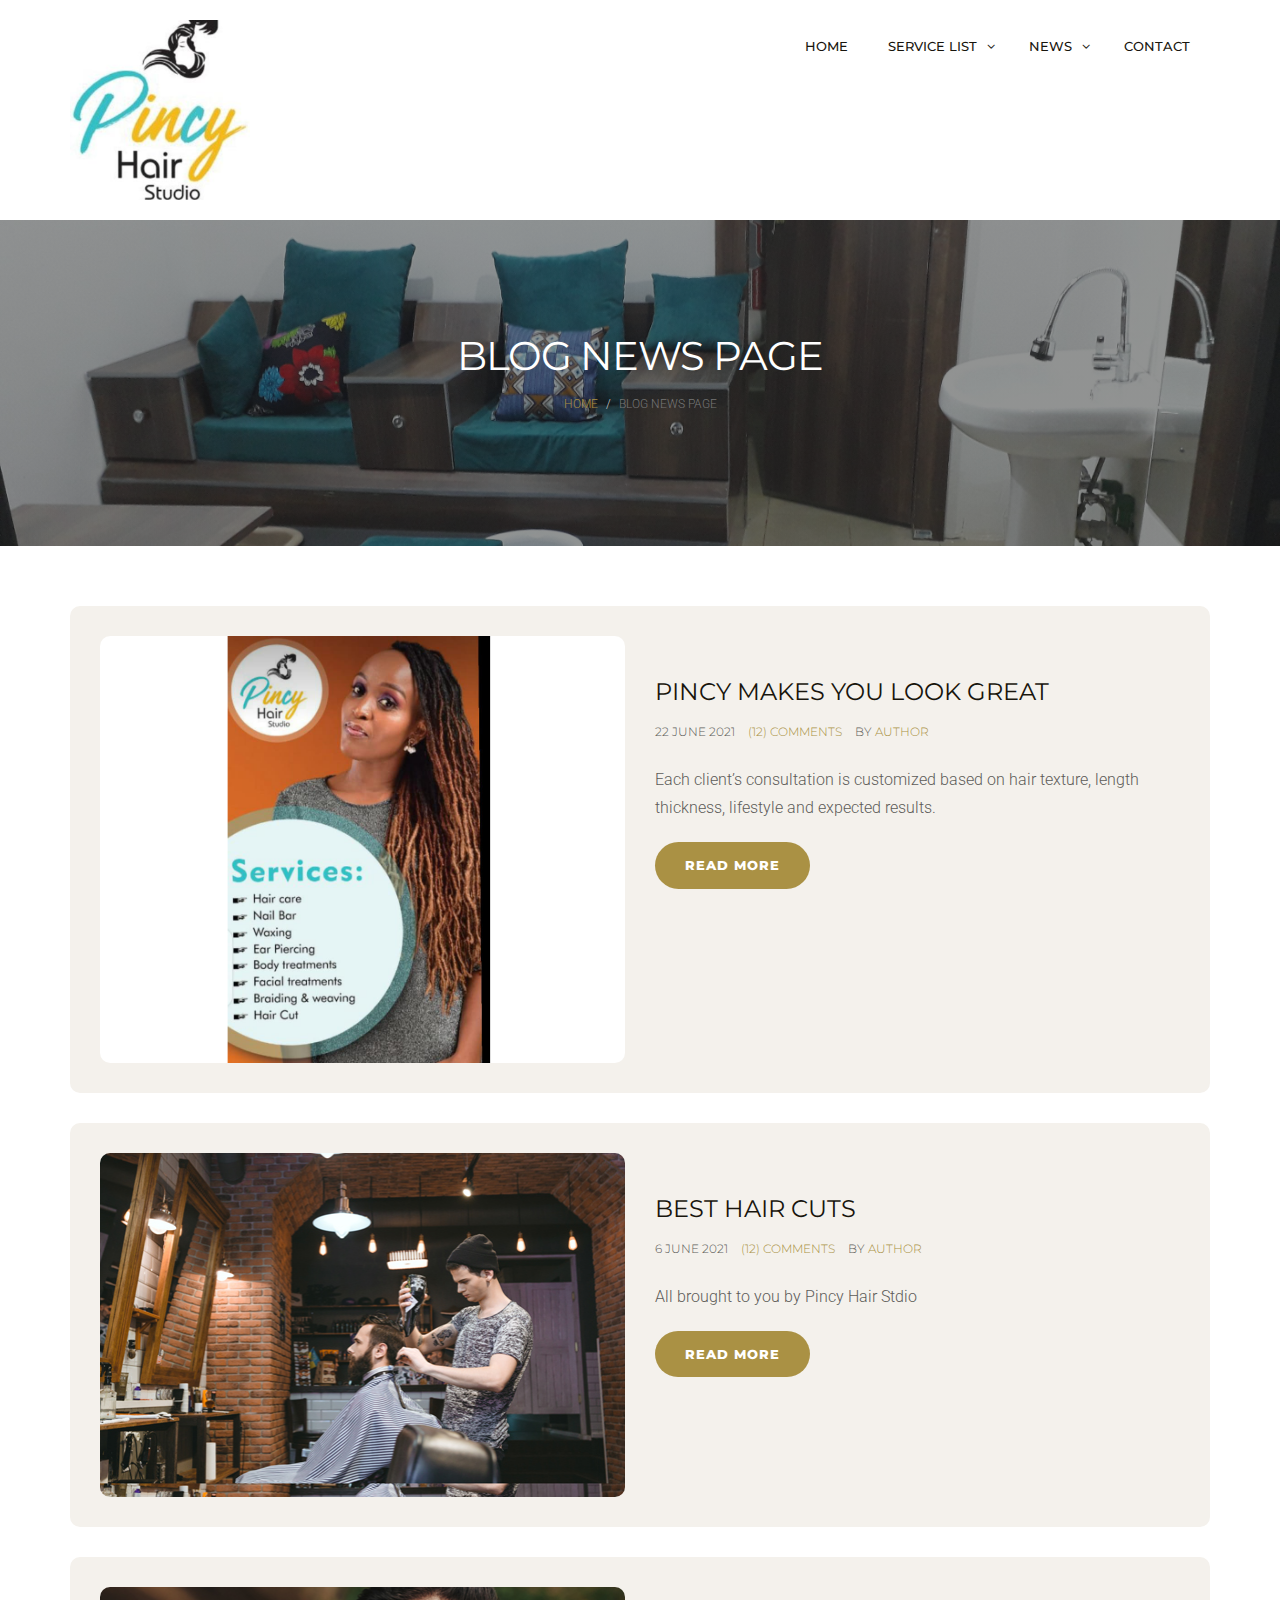
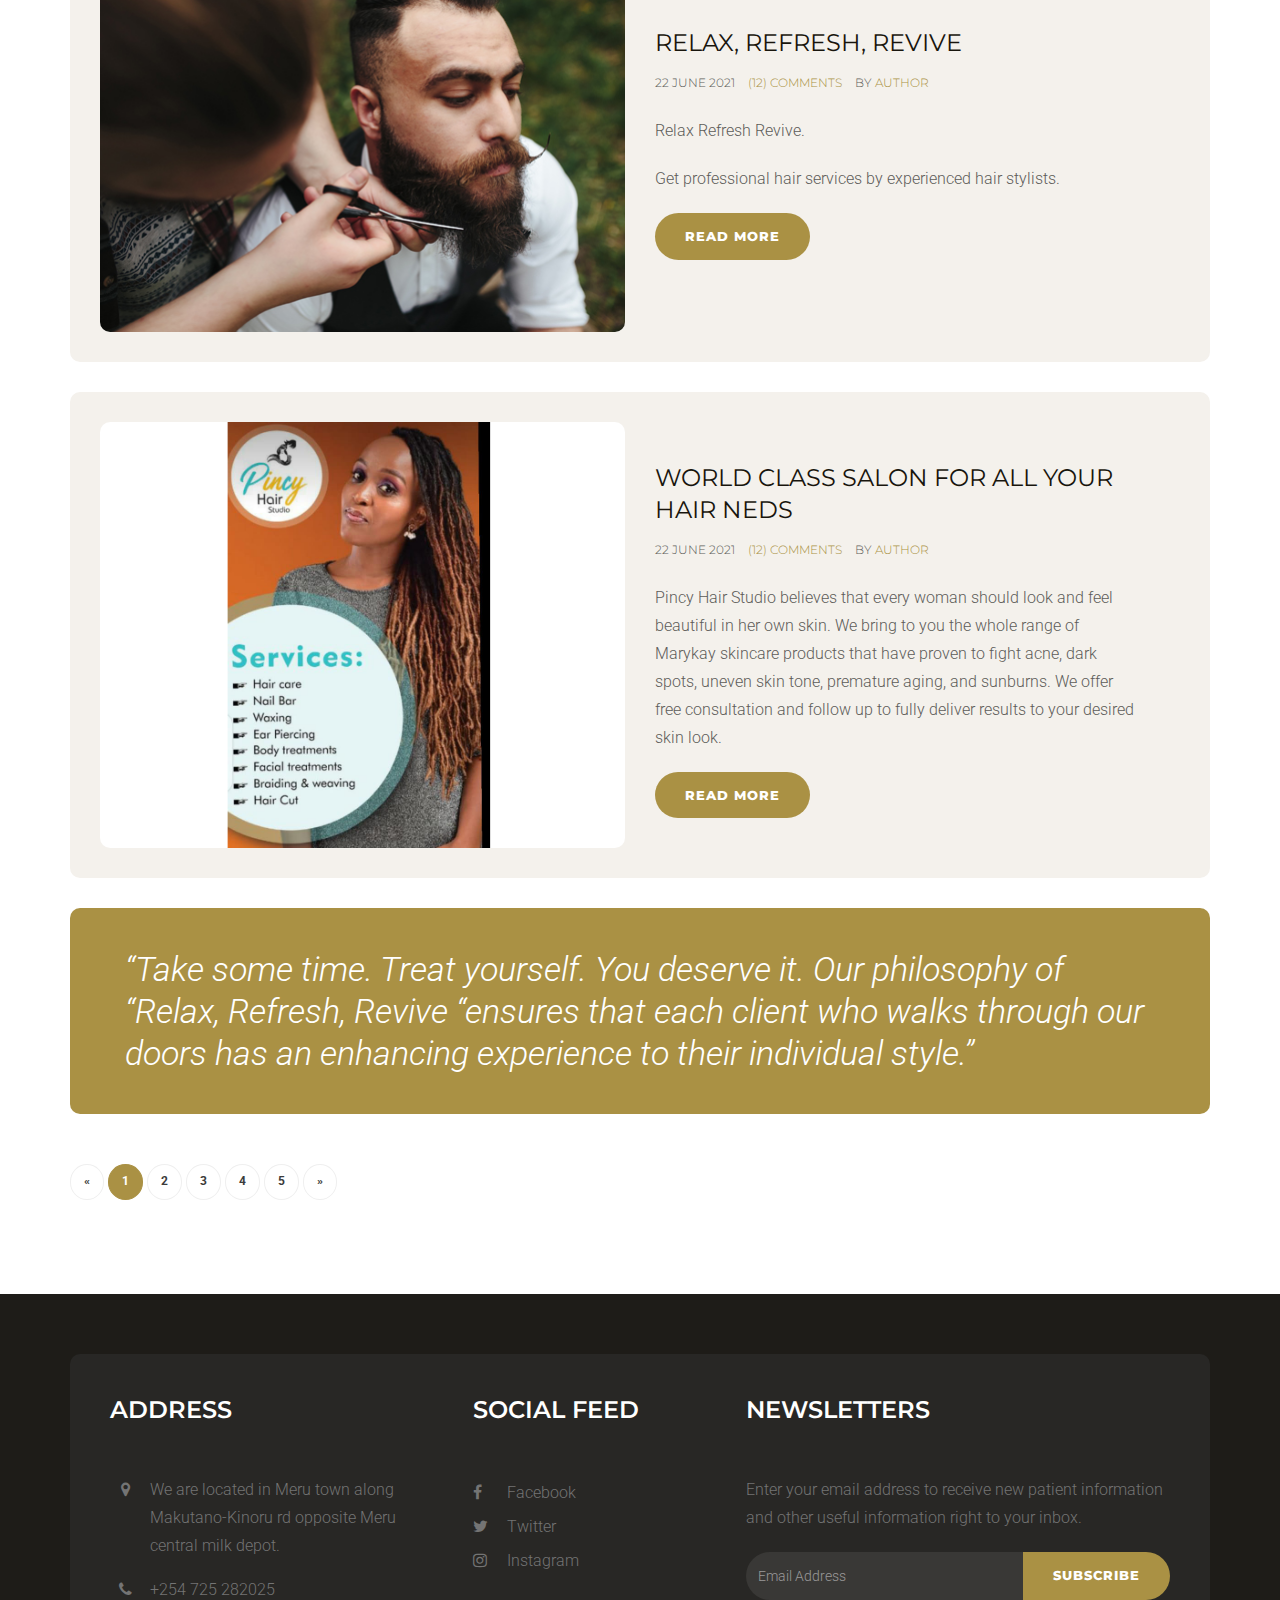
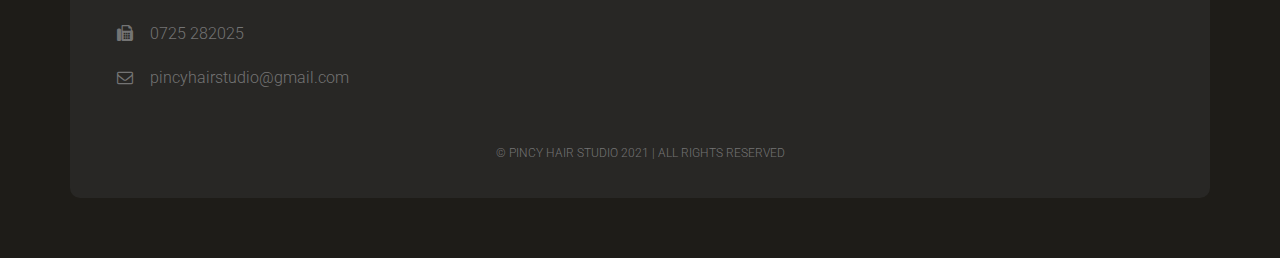
==== blog-default.html @ 84ddd9f2 "epizy HS" ====
<!DOCTYPE html>
<html lang="en">

<head>
    <meta charset="utf-8">
    <meta http-equiv="X-UA-Compatible" content="IE=edge">
    <meta name="viewport" content="width=device-width, initial-scale=1">
    <!-- The above 3 meta tags *must* come first in the head; any other head content must come *after* these tags -->
    <meta name="description" content="Hair salon templates for mens hair cut service provider.">
    <meta name="keywords" content="hair salon website templates free download, html5 template, free responsive website templates, website layout,html5 website templates, template for website design, beauty HTML5 templates, cosmetics website templates free download">
    <title>PINCY HAIR STUDIO | NEWS </title>
    <link rel="icon" type="image/png" href="images/favicon.ico"/>
    <!-- Bootstrap -->
    <link href="css/bootstrap.min.css" rel="stylesheet">
    <!-- Google Fonts -->
    <link href="https://fonts.googleapis.com/css?family=Roboto:300,300i,400,400i,500,500i,700,700i%7cMontserrat:300,300i,400,400i,500,500i,600,600i,700,700i" rel="stylesheet">
    <!-- Font Awesome -->
    <link href="css/font-awesome.min.css" rel="stylesheet">
    <!-- Style -->
    <link href="css/style.css" rel="stylesheet">

</head>

<body>
    <div class="header">
        <div class="container">
            <div class="row">
                <div class="col-lg-4 col-md-4 col-sm-12 col-xs-12">
                    <a href="index.html"><img src="images/logo.png" alt=""></a>
                </div>
                <div class="col-lg-8 col-md-4 col-sm-12 col-xs-12">
                    <div class="navigation">
                        <div id="navigation">
                            <ul>
                                <li class="active"><a href="index.html" title="Home">Home</a></li>
                                <li class="has-sub"><a href="service-list.html" title="Service List">Service List</a>
                                    <ul>
                                        <li><a href="service-list.html" title="Service List">Service List</a></li>
                                    </ul>
                                </li>
                                <li class="has-sub"><a href="blog-default.html" title="Blog ">News</a>
                                    <ul>
                                        <li><a href="blog-default.html" title="Blog">Blog Default</a></li>
                                       
                                    </ul>
                                </li>
                               
                                    <ul>
                                        <li><a href="testimonial.html" title="Service List">Testimonial</a></li>
                                    </ul>
                                </li>
                                <li><a href="contact.html" title="Contact Us">Contact</a> </li>
                               
                            </ul>
                        </div>
                    </div>
                </div>
            </div>
        </div>
    </div>
    <div class="page-header">
        <div class="container">
            <div class="row">
                <div class="col-lg-12 col-md-12 col-sm-12 col-xs-12">
                    <div class="page-caption">
                        <h2 class="page-title">Blog News Page</h2>
                        <div class="page-breadcrumb">
                            <ol class="breadcrumb">
                                <li><a href="index.html">Home</a></li>
                                <li class="active">Blog News Page</li>
                            </ol>
                        </div>
                    </div>
                </div>
            </div>
        </div>
    </div>
    <div class="content">
        <div class="container">
            <div class="row">
                <div class="col-lg-12 col-md-12 col-sm-12 col-xs-12">
                    <div class="post-block">
                        <div class="row ">
                            <!-- post block -->
                            <div class="col-md-6">
                                <div class="post-img">
                                    <a href="#"><img src="images/post-img.jpg" alt="" class="img-responsive"></a>
                                </div>
                            </div>
                            <div class="col-md-6">
                                <div class="post-content">
                                    <h2><a href="#" class="title" target="_blank">Pincy makes you look great</a></h2>
                                    <p class="meta"> <span class="meta-date"> 22 June 2021</span> <span class="meta-comment"><a href="# ">(12) Comments</a></span> <span class="meta-author">By <a href="#">Author</a></span></p>
                                    <p>Each client’s consultation is customized based on hair texture, length thickness, lifestyle and expected results.</p>
                                    <a href="#" class="btn btn-default">Read More</a> </div>
                            </div>
                        </div>
                        <!-- /.post block -->
                    </div>
                </div>
                <div class="col-lg-12 col-md-12 col-sm-12 col-xs-12">
                    <div class="post-block">
                        <div class="row ">
                            <!-- post block -->
                            <div class="col-md-6">
                                <div class="post-img">
                                    <a href="#"><img src="images/post-img-1.jpg" alt="" class="img-responsive"></a>
                                </div>
                            </div>
                            <div class="col-md-6">
                                <div class="post-content">
                                    <h2><a href="#" class="title" target="_blank"> Best Hair Cuts</a></h2>
                                    <p class="meta"> <span class="meta-date"> 6 June 2021</span> <span class="meta-comment"><a href="# ">(12) Comments</a></span> <span class="meta-author">By <a href="#">Author</a></span></p>
                                    <p>All brought to you by Pincy Hair Stdio</p>
                                    <a href="#" class="btn btn-default">Read More</a> </div>
                            </div>
                        </div>
                        <!-- /.post block -->
                    </div>
                </div>
                <div class="col-lg-12 col-md-12 col-sm-12 col-xs-12">
                    <div class="post-block">
                        <div class="row ">
                            <!-- post block -->
                            <div class="col-md-6">
                                <div class="post-img">
                                    <a href="#"><img src="images/post-img-2.jpg" alt="" class="img-responsive"></a>
                                </div>
                            </div>
                            <div class="col-md-6">
                                <div class="post-content">
                                    <h2><a href="#" class="title" target="_blank"> Relax, Refresh, Revive</a></h2>
                                    <p class="meta"> <span class="meta-date"> 22 June 2021</span> <span class="meta-comment"><a href="# ">(12) Comments</a></span> <span class="meta-author">By <a href="#">Author</a></span></p>
                                    <p>Relax Refresh Revive.</p>
                                    <p>Get professional hair services by experienced hair stylists.</p>
                                    <a href="#" class="btn btn-default">Read More</a> </div>
                            </div>
                        </div>
                        <!-- /.post block -->
                    </div>
                </div>
                <div class="col-lg-12 col-md-12 col-sm-12 col-xs-12">
                    <div class="post-block">
                        <div class="row ">
                            <!-- post block -->
                            <div class="col-md-6">
                                <div class="post-img">
                                    <a href="#"><img src="images/post-img.jpg" alt="" class="img-responsive"></a>
                                </div>
                            </div>
                            <div class="col-md-6">
                                <div class="post-content">
                                    <h2><a href="#" class="title" target="_blank">World Class Salon For all your hair neds</a></h2>
                                    <p class="meta"> <span class="meta-date"> 22 June 2021</span> <span class="meta-comment"><a href="# ">(12) Comments</a></span> <span class="meta-author">By <a href="#">Author</a></span></p>
                                        <p>Pincy Hair Studio believes that every woman should look and feel beautiful in her own skin. We bring to you the whole range of Marykay skincare products that have proven to fight acne, dark spots, uneven skin tone, premature aging, and sunburns. We offer free consultation and follow up to fully deliver results to your desired skin look.</p>
                                    <a href="#" class="btn btn-default">Read More</a> </div>
                            </div>
                        </div>
                        <!-- /.post block -->
                    </div>
                </div>
                <div class="col-lg-12 col-md-12 col-sm-12 col-xs-12">
                    <div class="post-block post-quote">
                        <div class="row ">
                            <!-- post block -->
                            <div class="col-md-12">
                                <div class="quote-content">
                                    <blockquote>“Take some time. Treat yourself. You deserve it.
                                        Our philosophy of “Relax, Refresh, Revive “ensures that each client who walks through our doors has an enhancing experience to their individual style.”</blockquote>
                                </div>
                            </div>
                            <!-- /.post block -->
                        </div>
                    </div>
                </div>
                <div class="col-lg-12 col-md-12 col-sm-12 col-xs-12">
                    <div class="st-pagination">
                        <ul class="pagination">
                            <li>
                                <a href="#" aria-label="Previous">
                                    <span aria-hidden="true">&laquo;</span>
                                </a>
                            </li>
                            <li class="active"><a href="#">1</a></li>
                            <li><a href="#">2</a></li>
                            <li><a href="#">3</a></li>
                            <li><a href="#">4</a></li>
                            <li><a href="#">5</a></li>
                            <li>
                                <a href="#" aria-label="Next">
                                    <span aria-hidden="true">&raquo;</span>
                                </a>
                            </li>
                        </ul>
                    </div>
                </div>
            </div>
        </div>
    </div>
   <div class="footer">
        <!-- footer-->
        <div class="container">
            <div class="footer-block">
                <!-- footer block -->
                <div class="row">
                    <div class="col-lg-4 col-md-4 col-sm-6 col-xs-12">
                        <div class="footer-widget">
                            <h2 class="widget-title">Address</h2>
                            <ul class="listnone contact">
                                <li><i class="fa fa-map-marker"></i>We are located in Meru town along Makutano-Kinoru rd opposite Meru central milk depot. </li>
                                <li><i class="fa fa-phone"></i> +254 725 282025</li>
                                <li><i class="fa fa-fax"></i> 0725 282025</li>
                                <li><i class="fa fa-envelope-o"></i> pincyhairstudio@gmail.com</li>
                            </ul>
                        </div>
                    </div>
                    <div class="col-lg-3 col-md-3 col-sm-6 col-xs-12">
                        <div class="footer-widget footer-social">
                            <!-- social block -->
                            <h2 class="widget-title">Social Feed</h2>
                            <ul class="listnone">
                                <li>
                                    <a href="https://www.facebook.com/pincyhairstudio/"> <i class="fa fa-facebook"></i> Facebook </a>
                                </li>
                                <li><a href="https://twitter.com/FRANCIS85063335"><i class="fa fa-twitter"></i> Twitter</a></li>
                                <li><a href="#"><i class="fa fa-instagram"></i> Instagram</a></li>
                                
                            </ul>
                        </div>
                        <!-- /.social block -->
                    </div>
                    <div class="col-lg-5 col-md-5 col-sm-12 col-xs-12">
                        <div class="footer-widget widget-newsletter">
                            <!-- newsletter block -->
                            <h2 class="widget-title">Newsletters</h2>
                            <p>Enter your email address to receive new patient information and other useful information right to your inbox.</p>
                            <div class="input-group">
                                <input type="text" class="form-control" placeholder="Email Address">
                                <span class="input-group-btn">
                            <button class="btn btn-default" type="button">Subscribe</button>
                            </span>
                            </div>
                            <!-- /input-group -->
                        </div>
                        <!-- newsletter block -->
                    </div>
                </div>
                <div class="tiny-footer">
                    <!-- tiny footer block -->
                    <div class="row">
                        <div class="col-lg-12 col-md-12 col-sm-12 col-xs-12">
                            <div class="copyright-content">
                                <p>© Pincy Hair Studio 2021 | All rights reserved</p>
                            </div>
                        </div>
                    </div>
                </div>
                <!-- /.tiny footer block -->
            </div>
            <!-- /.footer block -->
        </div>
    </div>
    <!-- /.footer-->
    <!-- jQuery (necessary for Bootstrap's JavaScript plugins) -->
    <script src="js/jquery.min.js"></script>
    <!-- Include all compiled plugins (below), or include individual files as needed -->
    <script src="js/bootstrap.min.js"></script>
    <script src="js/menumaker.js"></script>
    <script src="js/jquery.sticky.js"></script>
    <script src="js/sticky-header.js"></script>
</body>

</html>
---- css/style.css ----
@charset "UTF-8";

/* CSS Document */

/*------------------------------------------------------------------

Template Name:      Hair Salon Website Templates Free Download
Version:            1.0.0
Created Date:       30/03/2017 
Author:             Jitu Chauhan 

------------------------------------------------------------------
[CSS Table of contents]

1.  Body / Typography 
2.  Form Elements
3.  Buttons
4.  General / Elements
        4.1 Section space
        4.2 Margin space
        4.3 Padding space
        4.4 Background color
        4.5 Features
        4.7 Call to actions
        4.8 Img hover effect
        4.9 Icon
        -----------------------
5. Header / Navigations
        5.1 Header Regular
        5.2 Header Transparent
        5.3 Navigation Regular
        5.4 Page Header

        -----------------------
6. Slider
        6.1 Slider
        -----------------------
7. Content
8. Footers
9. Pages
    9.1  Service
    9.2  Service Single / sidebar with sidenav
    9.3  Testimonial
    9.4  Contact us
    9.5  Styleguide
    ------------------------------------
10.Blog
    10.1 Blog Default
    10.2 Blog Single
    ------------------------------------
11.Sidebar
    11.1 Widget
    ------------------------------------

13. Media Queries

------------------------------------------------------------------*/

/*-----------------------------------
    1. Body / Typography 
-----------------------------------*/

body { font-size: 16px;
    background-color: #fff;
    color: #5d5c59;
    font-family: 'Roboto', sans-serif;
    line-height: 28px;
    font-weight: 300; }
h1, h2, h3, h4, h5, h6 { margin: 0; padding: 0; margin-bottom: 10px; color: #18150d; font-weight: 400; 
    font-family: 'Montserrat', sans-serif; text-transform: uppercase; -webkit-font-smoothing: antialiased; text-rendering: optimizeLegibility; }
h1 { font-size: 32px; line-height: 42px; }
h2 { font-size: 24px; line-height: 32px; }
h3 { font-size: 18px; line-height: 28px; }
h4 { font-size: 16px; line-height: 24px; margin-bottom: 10px; }
h5 { font-size: 14px; }
h6 { font-size: 12px; }
p { margin: 0 0 20px; }
p:last-child { margin-bottom: 0px; }
ul, ol { margin: 0; }

a { color: #aa9144; text-decoration: none; -webkit-transition: all 0.3s; -moz-transition: all 0.3s; transition: all 0.3s; }
a:focus, a:hover { text-decoration: none; color: #8e7424; }
 
b, strong {
    font-weight: 400;
}
.listnone { list-style: none; padding: 0px; }
.lead { font-size: 21px; color: #3c3c3c; font-weight: 400; }
.italic { font-style: italic; }
.small-text { color: #b4b1ac; font-size: 12px; }
.text-caps { text-transform: uppercase; letter-spacing: 2px; }
::selection { background: #ffecb3; color: #333; }
h3 small { font-weight: 400; line-height: 1; color: #aa9144; font-size: 14px; }
 
hr { margin-top: 20px; margin-bottom: 20px; border: 0; border-top: 1px solid #f1f3f8; }
blockquote { padding: 10px 20px; margin: 0px; font-size: 21px; line-height: 32px; color: #3c3c3c; font-style: italic; border-left: 5px solid #aa9144; }

/*-------------- align ------------*/

/* =WordPress Core
-------------------------------------------------------------- */

.alignnone { margin: 5px 20px 20px 0; }
.aligncenter, div.aligncenter { display: block; margin: 5px auto 5px auto; }
.alignright { float: right; margin: 0px 0 30px 30px;  }
.alignleft { float: left; margin: 0px 30px 0px 0;   }
a img.alignright { float: right; margin: 0px 0 30px 30px; }
a img.alignnone { margin: 5px 20px 20px 0; }
a img.alignleft { float: left; margin: 5px 20px 20px 0; }
a img.aligncenter { display: block; margin-left: auto; margin-right: auto; }
.wp-caption { background: #fff; border: 1px solid #f0f0f0; max-width: 96%;    /* Image does not overflow the content area */ padding: 5px 3px 10px; text-align: center; }
.wp-caption.alignnone { margin: 5px 20px 20px 0; }
.wp-caption.alignleft { margin: 5px 20px 20px 0; }
.wp-caption.alignright { margin: 5px 0 20px 20px; }
.wp-caption img { border: 0 none; height: auto; margin: 0; max-width: 98.5%; padding: 0; width: auto; }
.wp-caption p.wp-caption-text { font-size: 11px; line-height: 17px; margin: 0; padding: 0 4px 5px; }

/*-----------------------------------
    2. Form css 
-----------------------------------*/

.control-label { color: #474747; font-weight: 700; font-size: 12px; text-transform: uppercase; }
.form-control { width: 100%; height: 50px; padding: 6px 12px; 
    font-size: 16px; line-height: 1.42857143; color: #333; background-color: #fff; border: 1px solid #dcd9d3; 
    background-image: none; border-radius: 10px; -webkit-box-shadow: inset 0 0px 0px rgba(255, 255, 255, .075); 
    box-shadow: inset 3px 3px 3px rgba(255, 255, 255, .075); margin-bottom: 15px; }
.form-control:focus { border-color: #bab6ae;
    outline: 0;
    -webkit-box-shadow: inset 0 1px 1px rgba(255, 255, 255, .075), 0 0 8px rgba(255, 255, 255, .6);
    box-shadow: inset 0 3px 3px rgba(255, 255, 255, .075), 0 0 8px rgba(235, 237, 238, .6);
    background-color: #fffefd; }
.textarea.form-control { background-color: #f6f8f9; height: auto; }

.form-news-letter .form-control { float: left; width: 75%; margin-right: 10px; }
.form-group { margin-bottom: 10px; }

.get-in-touch .form-control { margin-bottom: 10px; }

/*-----------------------------------
    3. Buttons 
-----------------------------------*/
.btn { display: inline-block; padding: 14px 30px; margin-bottom: 0; font-size: 13px; font-weight: 800; 
    letter-spacing: 1px; line-height: 1.42857143; text-align: center; border: none; 
    text-transform: uppercase; border-radius: 100px;font-family: 'Montserrat', sans-serif; -webkit-font-smoothing: antialiased; text-rendering: optimizeLegibility;}
.btn-default { color: #fff; background-color: #aa9144; }
.btn-default:hover { color: #fff; background-color: #8e7424; border-color: #8e7424; }
.btn-default.focus, .btn-default:focus { color: #fff; background-color: #8e7424; border-color: #8e7424; }
.btn-primary { background-color: #2d281a; color: #fff; }
.btn-primary:hover { background-color: #18150d; color: #fff; }

.btn-white { color: #aa9144; background-color: #fff; border: 1px solid #fff; }
.btn-white:hover { background-color: #8e7424; border-color: #8e7424; color: #fff; }
.btn-white.focus, .btn-white:focus { background-color: #8e7424; border-color: #8e7424; color: #fff; }
.btn-link { color: #98989c; text-transform: uppercase; font-size: 12px; font-weight: 700; letter-spacing: 2px; border-bottom: 1px solid #98989c; padding-bottom: 2px; }
.btn-link:hover { color: #aa9144; font-weight: 700; text-decoration: none; border-bottom: 1px solid #aa9144; }
.btn-lg { font-size: 14px; padding: 20px 30px; }
.btn-sm { font-size: 12px; padding: 5px 10px; }
.btn-xs { font-size: 12px; padding: 5px 7px; }

/*-----------------------------------
    4. General / Elements 
-----------------------------------*/

/*----------------------- 
    4.1 Section space :
-------------------------*/

/*Note: Section space help to create top bottom space;*/

.space-small { padding-top: 40px; padding-bottom: 40px; }
.space-medium { padding-top: 100px; padding-bottom: 100px; }
.space-large { padding-top: 120px; padding-bottom: 120px; }
.space-ex-large { padding-top: 140px; padding-bottom: 140px; }

/*----------------------
   4.2 Margin Space
-----------------------*/
.mb0 { margin-bottom: 0px; }
.mb10 { margin-bottom: 10px; }
.mb20 { margin-bottom: 20px; }
.mb30 { margin-bottom: 30px; }
.mb35 { margin-bottom: 35px; }
.mb40 { margin-bottom: 40px; }
.mb60 { margin-bottom: 60px; }
.mb80 { margin-bottom: 80px; }
.mb100 { margin-bottom: 100px; }
.mt0 { margin-top: 0px; }
.mt10 { margin-top: 10px; }
.mt20 { margin-top: 20px; }
.mt30 { margin-top: 30px; }
.mt40 { margin-top: 40px; }
.mt60 { margin-top: 60px; }
.mt70 { margin-top: 70px; }
.mt80 { margin-top: 80px; }
.mt100 { margin-top: 100px; }

/*----- less margin space from top --*/
.mt-20 { margin-top: -20px; }
.mt-40 { margin-top: -40px; }
.mt-60 { margin-top: -60px; }
.mt-80 { margin-top: -80px; }

/*-----------------------
   4.3 Padding space
-------------------------*/
.nopadding { padding: 0px; }
.nopr { padding-right: 0px; }
.nopl { padding-left: 0px; }
.pinside10 { padding: 10px; }
.pinside20 { padding: 20px; }
.pinside30 { padding: 30px; }
.pinside40 { padding: 40px; }
.pinside50 { padding: 50px; }
.pinside60 { padding: 60px; }
.pinside80 { padding: 80px; }
.pinside130 { padding: 130px; }
.pdt10 { padding-top: 10px; }
.pdt20 { padding-top: 20px; }
.pdt30 { padding-top: 30px; }
.pdt40 { padding-top: 40px; }
.pdt60 { padding-top: 60px; }
.pdt80 { padding-top: 80px; }
.pdb10 { padding-bottom: 10px; }
.pdb20 { padding-bottom: 20px; }
.pdb30 { padding-bottom: 30px; }
.pdb40 { padding-bottom: 40px; }
.pdb60 { padding-bottom: 60px; }
.pdb80 { padding-bottom: 80px; }
.pdl10 { padding-left: 10px; }
.pdl20 { padding-left: 20px; }
.pdl30 { padding-left: 30px; }
.pdl40 { padding-left: 40px; }
.pdl60 { padding-left: 60px; }
.pdl80 { padding-left: 80px; }
.pdr10 { padding-right: 10px; }
.pdr20 { padding-right: 20px; }
.pdr30 { padding-right: 30px; }
.pdr40 { padding-right: 40px; }
.pdr60 { padding-right: 60px; }
.pdr80 { padding-right: 80px; }

/*--------------------------------
4.4 Background & Block color 
----------------------------------*/
.bg-light { background-color: #f4f1ec; }
.bg-primary { background-color: #aa9144; }
.bg-default { background-color: #f4f1ec; }
.bg-white { background-color: #fff; }
.outline { border: 1px solid #e5e7ec; }

.title { color: #18150d; }
.small-title{color: #84837f; font-size: 13px; letter-spacing: 1px; margin-bottom: 20px;}
.text-white { color: #fff; }

.well-block{background-color: #fff;padding: 40px;}

/*--------------------------------
4.5 Features Block 
----------------------------------*/

.feature-icon { margin-bottom: 20px; }

.feature-left .feature-icon { float: left; }
.feature-left .feature-content { padding-left: 80px; }

/*----------------- video ---------------*/
.video-section { position: relative; }
.video-img { position: relative; }
.video-img img { width: 100%; }
.video-action { position: absolute; top: 40%; left: 47%; }

/*--------------------------------
4.6 Bullet 
----------------------------------*/
.bullet { position: relative; padding-left: 15px; color: #78807e; line-height: 32px; }
.bullet-double-right li:before { font-family: FontAwesome; display: block; position: absolute; left: 0; width: 13px; font-size: 14px; color: #78807e; content: "\f101"; }

/*--------------------------------
4.7 Call to actions 
----------------------------------*/

.cta-title { font-size: 32px; font-weight: 700; letter-spacing: -1px; color: #fff; margin-bottom: 10px; }
.cta-text { font-size: 18px; color: #a2fed4; }


.cta-section { 
    padding-top: 140px; padding-bottom: 140px; 
    background: linear-gradient(rgba(30, 28, 24, 0.8), rgba(30, 28, 24, 0.8)), rgba(30, 28, 24, 0.8) url(../images/cta-section-img.jpg) no-repeat center; background-size: cover; }

.cta-title { font-size: 36px; color: #fff; line-height: 58px; font-weight: 600; margin-bottom: 10px; letter-spacing: -1px; }
.cta-text { font-size: 18px; color: #fff; margin-bottom: 30px; }

/*--------------------------------
4.8 Image Hover Effect 
----------------------------------*/
.imghover { display: block; position: relative; max-width: 100%; }
.imghover::before, .imghover::after { display: block; position: absolute; content: ""; text-align: center; opacity: 0; }
.imghover::before { top: 0; right: 0; bottom: 0; left: 0; }
.imghover::after { top: 50%; left: 50%; width: 50px; height: 50px; line-height: 50px; margin: -25px 0 0 -25px; content: "\f2a8"; font-family: "FontAwesome"; font-size: 36px; }
.imghover:hover::before, .imghover:hover::after { opacity: 1; }
.imghover:hover::before { background: rgba(212, 27, 44, .55); }
.imghover:hover::after { color: #FFFFFF; }
[class^='imghvr-'], [class*=' imghvr-'] { background: rgba(211, 0, 80, .55); }

/*--------------------------------
4.9 Icon 
----------------------------------*/

.icon-1x { font-size: 18px; }

/* default icon size of font*/
.icon-2x { font-size: 38px; }
.icon-4x { font-size: 65px; }
.icon-6x { font-size: 88px; }
.icon-8x { font-size: 108px; }
.icon-default { color: #aa9144; }
.icon-primary { color: #474954; }
.icon-secondary { color: #fff; }
.icon-white { color: #fff; }

/*--------------------------------
5 Header / Navigations 
----------------------------------*/

/*--------------------
    5.1 Header Regular 
   ----------------------*/


.header { background-color: #fff; z-index: 9999; position: relative; padding-top: 20px; padding-bottom: 20px; }
.top-text { text-align: right; }
.top-text .text-block { padding-left: 20px; color: #fff; line-height: 18px; }



/*--------------------------
    5.2 Navigations Regular
   ----------------------------*/
.hero-section { padding-top: 135px; padding-bottom: 135px; background: linear-gradient(rgba(36, 39, 38, 0.5), rgba(36, 39, 38, 0.5)), rgba(36, 39, 38, 0.5) url(../images/hero-img.jpg) no-repeat center; background-size: cover; }
.hero-caption { padding-top: 100px; padding-bottom: 100px; }
.hero-title { font-size: 46px; color: #fff; line-height: 58px; font-weight: 600; margin-bottom: 30px; letter-spacing: -1px; }
.hero-text { font-size: 18px; color: #fff; margin-bottom: 30px; }
.navigation { float: right; }
.is-sticky .header {border-bottom: 1px solid #eae7e2;}
#navigation, #navigation ul, #navigation ul li, #navigation ul li a, #navigation #menu-button { margin: 0; padding: 0; border: 0; list-style: none; line-height: 1; display: block; position: relative; -webkit-box-sizing: border-box; -moz-box-sizing: border-box; box-sizing: border-box; }
#navigation:after, #navigation > ul:after { content: "."; display: block; clear: both; visibility: hidden; line-height: 0; height: 0; }
#navigation #menu-button { display: none; }
#navigation { font-family: 'Montserrat', sans-serif; -webkit-font-smoothing: antialiased; text-rendering: optimizeLegibility;}
#navigation > ul > li { float: left; }
#navigation.align-center > ul { font-size: 0; text-align: center; }
#navigation.align-center > ul > li { display: inline-block; float: none; }
#navigation.align-center ul ul { text-align: left; }
#navigation.align-right > ul > li { float: right; }
#navigation > ul > li > a { padding: 20px; font-size: 13px; color: #18150d; text-decoration: none; font-weight: 500; text-transform: uppercase; }
#navigation > ul > li:hover > a { color: #ffffff; background-color: #aa9144; }
#navigation > ul > li.has-sub > a { padding-right: 32px; }

/*#navigation > ul > li.has-sub > a:after {
 position: absolute;
 top: 22px;
 right: 11px;
 width: 8px;
 height: 2px;
 display: block;
 background: #dddddd;
 content: '';
}*/
#navigation > ul > li.has-sub > a:before { position: absolute; right: 14px; font-family: FontAwesome; content: "\f107"; -webkit-transition: all .25s ease; -moz-transition: all .25s ease; -ms-transition: all .25s ease; -o-transition: all .25s ease; transition: all .25s ease; }

/*#navigation > ul > li.has-sub:hover > a:before {
 top: 23px;
 height: 0;
}*/
#navigation ul ul { position: absolute; left: -9999px; }
#navigation.align-right ul ul { text-align: right; }
#navigation ul ul li { height: 0; -webkit-transition: all .25s ease; -moz-transition: all .25s ease; -ms-transition: all .25s ease; -o-transition: all .25s ease; transition: all .25s ease; }
#navigation li:hover > ul { left: auto; }
#navigation.align-right li:hover > ul { left: auto; right: 0; }
#navigation li:hover > ul > li { height: 46px; }
#navigation ul ul ul { margin-left: 100%; top: 0; }
#navigation.align-right ul ul ul { margin-left: 0; margin-right: 100%; }
#navigation ul ul li a { padding: 16px; width: 170px; font-size: 13px; text-decoration: none; color: #fff; font-weight: 500; background: #aa9144; text-transform: uppercase; border-bottom: 1px solid #987e2e; }
#navigation ul ul li:last-child > a, #navigation ul ul li.last-item > a { border-bottom: 0; }
#navigation ul ul li:hover > a, #navigation ul ul li a:hover { color: #ffffff; background-color: #aa9144; }
#navigation ul ul li.has-sub > a:after { position: absolute; top: 16px; right: 11px; width: 8px; height: 2px; display: block; background: #dddddd; content: ''; }
#navigation.align-right ul ul li.has-sub > a:after { right: auto; left: 11px; }
#navigation ul ul li.has-sub > a:before { position: absolute; top: 13px; right: 14px; display: block; width: 2px; height: 8px; background: #dddddd; content: ''; -webkit-transition: all .25s ease; -moz-transition: all .25s ease; -ms-transition: all .25s ease; -o-transition: all .25s ease; transition: all .25s ease; }
#navigation.align-right ul ul li.has-sub > a:before { right: auto; left: 14px; }
#navigation ul ul > li.has-sub:hover > a:before { top: 17px; height: 0; }
#navigation.small-screen { width: 100%; }
#navigation.small-screen ul { width: 100%; display: none; }
#navigation.small-screen.align-center > ul { text-align: left; }
#navigation.small-screen ul li { width: 100%; border-top: 1px solid #474747; }
#navigation.small-screen ul ul li, #navigation.small-screen li:hover > ul > li { height: auto; }
#navigation.small-screen ul li a, #navigation.small-screen ul ul li a { width: 100%; border-bottom: 0; padding: 20px 15px; }
#navigation.small-screen > ul > li { float: none; }
#navigation.small-screen ul ul li a { padding-left: 25px; }
#navigation.small-screen ul ul ul li a { padding-left: 35px; }
#navigation.small-screen ul ul li a { color: #474747; background: none; }
#navigation.small-screen ul ul li:hover > a, #navigation.small-screen ul ul li.active > a { color: #474747; }
#navigation.small-screen ul ul, #navigation.small-screen ul ul ul, #navigation.small-screen.align-right ul ul { position: relative; left: 0; width: 100%; margin: 0; text-align: left; }
#navigation.small-screen > ul > li.has-sub > a:after, #navigation.small-screen > ul > li.has-sub > a:before, #navigation.small-screen ul ul > li.has-sub > a:after, #navigation.small-screen ul ul > li.has-sub > a:before { display: none; }
#navigation.small-screen #menu-button {display: block; padding: 15px; color: #474747; cursor: pointer; font-size: 12px;
   text-transform: uppercase; font-weight: 700; }
#navigation.small-screen #menu-button:after { position: absolute; top: 16px; right: 17px; display: block; height: 12px; width: 20px; border-top: 2px solid #474747; border-bottom: 2px solid #474747; content: ''; }
#navigation.small-screen #menu-button:before { position: absolute; top: 21px; right: 17px; display: block; height: 2px; width: 20px; background: #474747; content: ''; }
#navigation.small-screen #menu-button.menu-opened:after { top: 23px; border: 0; height: 2px; width: 15px; background: #474747; -webkit-transform: rotate(45deg); -moz-transform: rotate(45deg); -ms-transform: rotate(45deg); -o-transform: rotate(45deg); transform: rotate(45deg); }
#navigation.small-screen #menu-button.menu-opened:before { top: 23px; background: #474747; width: 15px; -webkit-transform: rotate(-45deg); -moz-transform: rotate(-45deg); -ms-transform: rotate(-45deg); -o-transform: rotate(-45deg); transform: rotate(-45deg); }
#navigation.small-screen .submenu-button { position: absolute; z-index: 99; right: 0; top: 0; display: block; border-left: 1px solid #474747; height: 53px; width: 53px; cursor: pointer; }

#navigation.small-screen ul ul .submenu-button { height: 34px; width: 34px; }
#navigation.small-screen .submenu-button:after { position: absolute; top: 22px; right: 20px; width: 8px; height: 2px;
 display: block; background: #474747; content: ''; }
#navigation.small-screen ul ul .submenu-button:after { top: 15px; right: 13px; }
#navigation.small-screen .submenu-button.submenu-opened:after { background: #474747; }
#navigation.small-screen .submenu-button:before { position: absolute; top: 19px; right: 23px; display: block;
 width: 2px; height: 8px; background: #474747; content: ''; }
#navigation.small-screen ul ul .submenu-button:before { top: 12px; right: 16px; }
#navigation.small-screen .submenu-button.submenu-opened:before { display: none; }
#navigation.small-screen.select-list { padding: 5px; }

/*----------------------------------------------
    5.4 Page Header
----------------------------------------------*/
.page-header { background: linear-gradient(rgba(36, 39, 38, 0.5), rgba(36, 39, 38, 0.5)), rgba(36, 39, 38, 0.5) url(../images/page-header.jpg) no-repeat center; background-size: cover; margin: 0; border-bottom: none; padding-bottom: 0px; }
.page-caption { padding: 120px 0px; position: relative; z-index: 1; color: #fff; text-align: center; }
.page-title { color: #fff;  font-size: 40px; font-weight: 400; letter-spacing: -1px; }

.page-breadcrumb .breadcrumb { background-color: transparent; margin-bottom: 0px; font-size: 12px; text-transform: uppercase; }

/*-----------------------------------
    6. Slider 
-------------------------------------*/

/*-----------------------------------
7. Content 
-------------------------------------*/

.content { padding-top: 60px; padding-bottom: 60px; }

/*-----------------------------------
8. Footer 
-------------------------------------*/
.footer { background-color: #1e1c18; padding-top: 60px; padding-bottom: 60px; }
.footer-block{background-color: #282725;padding: 40px 40px 10px 40px; border-radius: 10px;}
.footer-widget p { color: #747474; }
.footer-widget .widget-title { color: #fff; font-weight: 600; padding-bottom: 20px; margin-bottom: 30px; }

.footer-widget li a { color: #747474; line-height: 34px; }
.footer-widget li a:hover { color: #aa9144; }

.footer-social ul li a i { padding-right: 10px; width: 30px; }
.footer-social ul li a:hover i { color: #aa9144; }
.footer .contact li { position: relative; padding-left: 40px; display: block; 
margin-bottom: 8px; padding: 0 0 8px 40px; color: #747474; }
.footer .contact li i { display: block; position: absolute; top: 5px; left: 0; width: 30px; 
    font-size: 16px; text-align: center; }
.widget-newsletter .form-control { height: 48px; color: #eee; background-color: #393836; border: none; box-shadow: none; 
    font-size: 14px; border-radius: 30px 0px 0px 30px;}
.widget-newsletter button { height: 48px; }

/*-------------- tiny footer ------------*/
.tiny-footer {  padding-top: 19px; padding-bottom: 9px; font-size: 12px; 
    color: #56575e; text-align: left; text-transform: uppercase; text-align: center; }
.copyright-content { padding: 12px; color: #747474; }

/*-----------------------------------
9. Pages 
-------------------------------------*/

/*-------------------------
 9.1 About us
---------------------------*/

.about-text { line-height: 40px; }

.about-contact { font-size: 18px; color: #8c9292; font-weight: 600; margin-left: 5px; }

.counter_box { border-bottom: 1px solid #eee; padding: 40px 0px; }
.counter_number { font-weight: 900; margin-bottom: 0px; }
.counter_text { font-size: 12px; text-transform: uppercase; letter-spacing: 2px; }

/*-------------------------
 9.2  Service / single / sidebar
--------------------------*/

/* service section */

.service-block { margin-bottom: 30px; }
.service-img { margin-bottom: 30px; }
.service-img img { width: 100%; }

.service-title { font-size: 20px; color: #212330; text-transform: uppercase; text-align: center; letter-spacing: 1px; }

.price{font-size: 24px; color: #aa9144; font-weight: 600; font-family: 'Montserrat', sans-serif;}

/*-----------------------------------------
    service side-nav
   ------------------------------------------*/
.sidenav { background-color: #fff; margin-bottom: 30px; }
.sidenav li { position: relative; }
.sidenav li:last-child { margin-bottom: 0px; }
.sidenav li a { display: block; line-height: 14px; color: #2b2d2c; 
    font-weight: 500; font-size: 14px; background-color: #dfddd7; padding: 20px; margin-bottom: 1px; text-transform: uppercase;font-family: 'Montserrat', sans-serif;}
.sidenav li a:hover { color: #fff; background-color: #aa9144; }
.sidenav li a.active, .sidenav ul li a.active .sidenav ul li i { color: #fff; background-color: #aa9144; }
.sidenav li a:focus { color: #bb0349; }
.sidenav li.active a:before { color: #bb0349; }

/*.sidenav li a:before { margin-right: 10px; font-family: FontAwesome; position: absolute; width: 20px; font-size: 12px; color: #7d7f89; content: "138"; left: 10px; }
.sidenav li a:hover:before { color: #bb0349; }*/
.arrow-circle-right li:last-child { border-bottom: 0px solid #6f4a52; }
.arrow-circle-right li a:before { margin-right: 10px; font-family: FontAwesome; position: absolute; left: 20px; width: 20px; font-size: 16px; color: #5a5a5a; content: "\f105"; font-weight: normal; }

/*--------------------------
  9.5  Testimonial
---------------------------*/
.quote-left { position: absolute; font-size: 100px; font-family: 'Libre Baskerville', serif; font-style: normal; color: #aa9144; line-height: 0px; top: 52px; }
.testimonial-block {margin-bottom: 40px; }

.testimonial-content { margin-bottom: 30px; }
.testimonial-info { line-height: 1; }
.testimonial-text { font-size: 21px; font-style: italic; line-height: 32px; color: #333333; }
.testimonial-name { font-size: 18px; font-weight: 600; margin-bottom: 10px; }
.testimonial-meta { font-size: 13px; text-transform: uppercase;color: #aa9144; padding-right: 10px; font-weight: 400; }

/*-------------------------
  9.8 Contact us
---------------------------*/

.contact-block ul li { border: 1px solid #f1f2f4; padding-top: 30px; padding-bottom: 30px; }
.contact-block ul li i { color: #aa9144; float: left; padding: 0px; }

.contact-info { background-color: #cda34d; color: #fff; }
.contact-info ul { padding-left: 0px; }
.contact-info li { position: relative; padding-left: 70px; margin-bottom: 30px; border-bottom: 1px solid #b69042; padding-bottom: 29px; }
.contact-info li:last-child { border-bottom: none; }
.contact-info li i { display: block; position: absolute; left: 0;    /* font-size: 50px; */    /* text-align: center; */
color: #fff;    /* bottom: 0px; */ }
.map { height: 400px; }
.contact-social { text-align: center; }

.contact-social a i { height: 32px; width: 32px; border-radius: 50px; background-color: #8e7424; text-align: center; padding: 7px; line-height: 1.2; font-size: 14px; color: #c12d17; }
.contact-social a i:hover { color: #8e7424; }
address { margin-bottom: 20px; font-style: normal; line-height: 1.42857143; }

/*------------------------
 10. Blog pages
--------------------------*/

.post-block, .post-quote{ position: relative; background-color: #f4f1ec; padding: 30px; border-radius: 10px;  margin-bottom: 30px;}
 
/*-- use for thumbnail --*/
.post-holder { position: relative; margin-bottom: 30px; }
/*-- for single post page --*/
.post-img { position: relative; }
.post-img img{border-radius: 10px; width: 100%;}
.post-content {padding-top: 40px; padding-right: 40px;}

/*-------- Post meta --------*/
.meta { font-size: 12px; text-transform: uppercase; margin-bottom: 20px; font-family: 'Montserrat', sans-serif;}

.meta-date, .meta-author, .meta-comment, .meta-cat { display: inline-block; margin-right: 10px; }

/*-------- Post Type --------*/
.post-sticky { background: url(../images/sticky.png) no-repeat; position: absolute; right: 35px; bottom: 35px; width: 30px; height: 30px; color: #fff; }


.post-quote {background-color: #aa9144; }
.post-quote blockquote{color: #fff; font-size: 34px; line-height: 42px;}
/*-------- Related Post --------*/
.related-post-block { border-top: 1px solid #eee; padding-top: 29px; margin-top: 30px; margin-bottom: 30px; }
.related-post {margin-bottom: 30px; }
.related-post-img { margin-bottom: 30px; }
.related-post-img img{border-radius: 10px;}
/*----- Prev Next Post -----*/
.post-navigation { margin-bottom: 30px; }
.nav-previous, .nav-next { border: 1px solid #f4f1ec; padding: 20px; }

.prev-link, .next-link { margin-bottom: 10px; display: block; text-transform: uppercase; font-size: 12px; }

/*----- Author Post -----*/
.author-post { margin-bottom: 30px; background: #f4f1ec; padding: 30px; border-radius: 10px; }

.author-img img { width: 100%; border-radius: 10px; }


/*------------- Post Pagination -------------*/

.st-pagination .pagination>li>a, .pagination>li>span { position: relative; float: left; margin-left: -1px; line-height: 1.42857143; color: #3c3c3c; text-decoration: none; 
    font-size: 12px; background-color: #fff; 
    font-weight: 700; text-transform: uppercase; margin-right: 5px; 
    margin-bottom: 5px; padding: 8px 13px; border: 1px solid #efefef; border-radius: 100%; }
.st-pagination .pagination>li>a:focus, .st-pagination .pagination>li>a:hover, .st-pagination .pagination>li>span:focus, .st-pagination .pagination>li>span:hover, .st-pagination .pagination>li>a.active { z-index: 2; color: #fff; background-color: #aa9144; border: 1px solid #f4f1ec; }
.st-pagination .pagination>li:first-child>a, .st-pagination .pagination>li:first-child>span { margin-left: 0; border-radius: 100%; }
.st-pagination .pagination>li:last-child>a, .st-pagination .pagination>li:last-child>span { border-radius: 100%; }
.st-pagination .pagination>.active>a, .st-pagination .pagination>.active>a:focus, .st-pagination .pagination>.active>a:hover, .st-pagination .pagination>.active>span, .st-pagination .pagination>.active>span:focus, .st-pagination .pagination>.active>span:hover { z-index: 3; color: #fff; cursor: default; background-color: #aa9144;border: 1px solid #aa9144;}

/*------------------------
  12. Sidebar / Widgets
--------------------------*/

/*----- widget -----*/

.widget { margin-bottom: 10px; background-color: #f4f1ec; padding: 30px; border-radius: 10px; }
.widget-title { margin-bottom: 20px; }

.widget ul li { margin-bottom: 16px; line-height: 18px;}
.widget ul li:last-child { margin-bottom: 0px; }
.widget ul li a { color: #474747; }
.widget ul li a.active { color: #aa9144; }
.widget ul li a:hover { color: #aa9144; }

.widget-search .input-group-addon { color: #fff; text-align: center; background-color: #aa9144; border: 1px solid #aa9144; border-left: transparent; }

.widget-recent-post li { margin-bottom: 10px; border-bottom: 1px solid #cecbc7;  padding-bottom: 10px;}
.widget-recent-post li:last-child{border-bottom: 1px solid transparent;}

.widget-recent-post .meta{margin-bottom: 0px;}
.recent-post-img {margin-bottom: 20px; }

.recent-title{font-size: 12px; line-height: 18px;}


.widget-tags a { border: 1px solid #cecbc7; padding: 2px 10px; display: inline-block; background-color: #fff; 
    font-size: 12px; text-transform: uppercase; margin-bottom: 5px; margin-right: 3px; border-radius: 50px; color: #18150d; }
.widget-tags a:hover { background-color: #aa9144; color: #fff;  border: 1px solid #aa9144; }

.social-circle a { height: 33px; width: 33px; background-color: #aa9144; color: #fff; border-radius: 100%; padding: 5px; display: inline-block; text-align: center; margin-right: 10px; }
.social-circle a:hover { background-color: #8e7424; }
.widget-call-to-action{background-color: #eddba5;}
.widget-call-to-action .widget-title{font-size: 20px; font-weight: 400; margin-bottom: 20px; line-height: 28px;}
.widget-call-to-action p{font-size: 18px; color: #18150d;}
.team-block { margin-bottom: 20px; }
.team-img { margin-bottom: 20px; }
.team-content { text-align: center; }
.team-title { margin-bottom: 0px; }
.team-meta { text-transform: uppercase; font-size: 12px; color: #aa9144; font-weight: 500; letter-spacing: 1px; }

/*----- Comment Post -----*/
.comments-title { border-bottom: 1px solid #f4f1ec; padding-bottom: 20px; margin-bottom: 30px; }
.comment-list { list-style: none;  padding: 0px;}
.comment-body { margin-top: 20px; margin-bottom: 30px; border-bottom: 1px solid #f4f1ec; padding-bottom: 20px; }
.comment-author img { float: left; }
.comment-info { padding-left: 120px; }
.comment-header { margin-bottom: 0px; }
.user-title { font-size: 15px; color: #474747; margin-bottom: 10px; font-weight: 500; }
.comment-meta-date { color: #98989c; font-size: 12px; text-transform: uppercase; letter-spacing: 1px; font-weight: 500; }
.comment-content { color: #6f6f6f; margin-bottom: 20px; }

/*---- thread comments --------*/
.childern { padding-left: 100px; list-style: none; }
.childern .comment-body { background-color: #f4f1ec; padding: 20px; border-radius: 10px; }
.childern .comment-info { padding-left: 120px; }

/*----- Leave Reply -----*/
.leave-comments { margin-top: 30px; background-color: #f4f1ec; padding: 40px; border-radius: 10px;}
.leave-comments .control-label { color: #474747; font-weight: 600; font-size: 13px; }

/*--------------------------------
 Extra Plugin CSS - Back to top  
---------------------------------*/
.cd-top { display: inline-block; height: 40px; width: 40px; position: fixed; bottom: 40px; right: 10px; overflow: hidden; text-indent: 100%; white-space: nowrap; background: rgba(212, 27, 44, 100) url(../images/cd-top-arrow.svg) no-repeat center 50%; visibility: hidden; opacity: 0; -webkit-transition: opacity .3s 0s, visibility 0s .3s; -moz-transition: opacity .3s 0s, visibility 0s .3s; transition: opacity .3s 0s, visibility 0s .3s; }
.cd-top.cd-is-visible, .cd-top.cd-fade-out, .no-touch .cd-top:hover { -webkit-transition: opacity .3s 0s, visibility 0s 0s; -moz-transition: opacity .3s 0s, visibility 0s 0s; transition: opacity .3s 0s, visibility 0s 0s; }
.cd-top.cd-is-visible {    /* the button becomes visible */
visibility: visible; opacity: 1; }
.cd-top.cd-fade-out {    /* if the user keeps scrolling down, the button is out of focus and becomes less visible */
opacity: .5; }
.no-touch .cd-top:hover { background-color: #e70359; opacity: 1; }

/*-------------styleguide-------------*/

.box-default-color { background-color: #aa9144; height: 160px; width: 160px; }
.box-primary-color { background-color: #18150d; height: 160px; width: 160px; }
.box-heading-color { background-color: #18150d; height: 160px; width: 160px; }
.box-secondary-color { background-color: #6f6f6f; height: 160px; width: 160px; }
.box-bg-color { background-color: #eddba5; height: 160px; width: 160px; }

/*==========  Non-Mobile First Method  ==========*/

    /* Large Devices, Wide Screens */
    @media only screen and (max-width : 1200px) {
     .navigation { float: none; }
     .hero-title {font-size: 25px; line-height: 40px;}
     .hero-section {padding-top: 50px; padding-bottom: 50px;}
     .comment-info {padding-left: 100px;}
     .cta-title {font-size: 26px; line-height: 40px;}
     .cta-section {padding-top: 50px; padding-bottom: 50px;}
     .footer-widget {margin-bottom: 20px;}
     .footer-widget .widget-title {margin-bottom: 0px;}
     .page-title {font-size: 20px;}
     .page-caption {padding: 80px 0px;}
     .childern .comment-info {padding-left: 90px;}
     .childern {padding-left: 0px; list-style: none;}
    }

    /* Medium Devices, Desktops */
    @media only screen and (max-width : 992px) {
     .navigation { float: none; }
     .hero-title {font-size: 25px; line-height: 40px;}
     .hero-section {padding-top: 50px; padding-bottom: 50px;}
     .comment-info {padding-left: 100px;}
     .cta-title {font-size: 26px; line-height: 40px;}
     .cta-section {padding-top: 50px; padding-bottom: 50px;}
     .footer-widget {margin-bottom: 20px;}
     .footer-widget .widget-title {margin-bottom: 0px;}
     .page-title {font-size: 20px;}
     .page-caption {padding: 80px 0px;}
     .childern .comment-info {padding-left: 90px;}
     .childern {padding-left: 0px; list-style: none;}

    }

    /* Small Devices, Tablets */
    @media only screen and (max-width : 768px) {
     .navigation { float: none; }
     .hero-title {font-size: 25px; line-height: 40px;}
     .hero-section {padding-top: 50px; padding-bottom: 50px;}
     .comment-info {padding-left: 100px;}
     .cta-title {font-size: 26px; line-height: 40px;}
     .cta-section {padding-top: 50px; padding-bottom: 50px;}
     .footer-widget {margin-bottom: 20px;}
     .footer-widget .widget-title {margin-bottom: 0px;}
     .page-title {font-size: 20px;}
     .page-caption {padding: 80px 0px;}
     .childern .comment-info {padding-left: 90px;}
     .childern {padding-left: 0px; list-style: none;}

    }

    /* Extra Small Devices, Phones */ 
    @media only screen and (max-width : 480px) {
     .navigation { float: none; }
     .hero-title {font-size: 25px; line-height: 40px;}
     .hero-section {padding-top: 50px; padding-bottom: 50px;}
     .comment-info {padding-left: 100px;}
     .cta-title {font-size: 26px; line-height: 40px;}
     .cta-section {padding-top: 50px; padding-bottom: 50px;}
     .footer-widget {margin-bottom: 20px;}
     .footer-widget .widget-title {margin-bottom: 0px;}
     .page-title {font-size: 20px;}
     .page-caption {padding: 80px 0px;}
     .childern .comment-info {padding-left: 90px;}
     .childern {padding-left: 0px; list-style: none;}

    }

    /* Custom, iPhone Retina */ 
    @media only screen and (max-width : 320px) {
     .navigation { float: none; }
     .hero-title {font-size: 25px; line-height: 40px;}
     .hero-section {padding-top: 50px; padding-bottom: 50px;}
     .comment-info {padding-left: 100px;}
     .cta-title {font-size: 26px; line-height: 40px;}
     .cta-section {padding-top: 50px; padding-bottom: 50px;}
     .footer-widget {margin-bottom: 20px;}
     .footer-widget .widget-title {margin-bottom: 0px;}
     .page-title {font-size: 20px;}
     .page-caption {padding: 80px 0px;}
     .childern .comment-info {padding-left: 90px;}
     .childern {padding-left: 0px; list-style: none;}

    }
    .ui-li-static.ui-collapsible > .ui-collapsible-heading {
        margin: 0;
    }
    .ui-li-static.ui-collapsible {
        padding: 0;
    }
    .ui-li-static.ui-collapsible > .ui-collapsible-heading > .ui-btn {
        border-top-width: 0;
    }
    .ui-li-static.ui-collapsible > .ui-collapsible-heading.ui-collapsible-heading-collapsed > .ui-btn,
    .ui-li-static.ui-collapsible > .ui-collapsible-content {
        border-bottom-width: 0;
    }
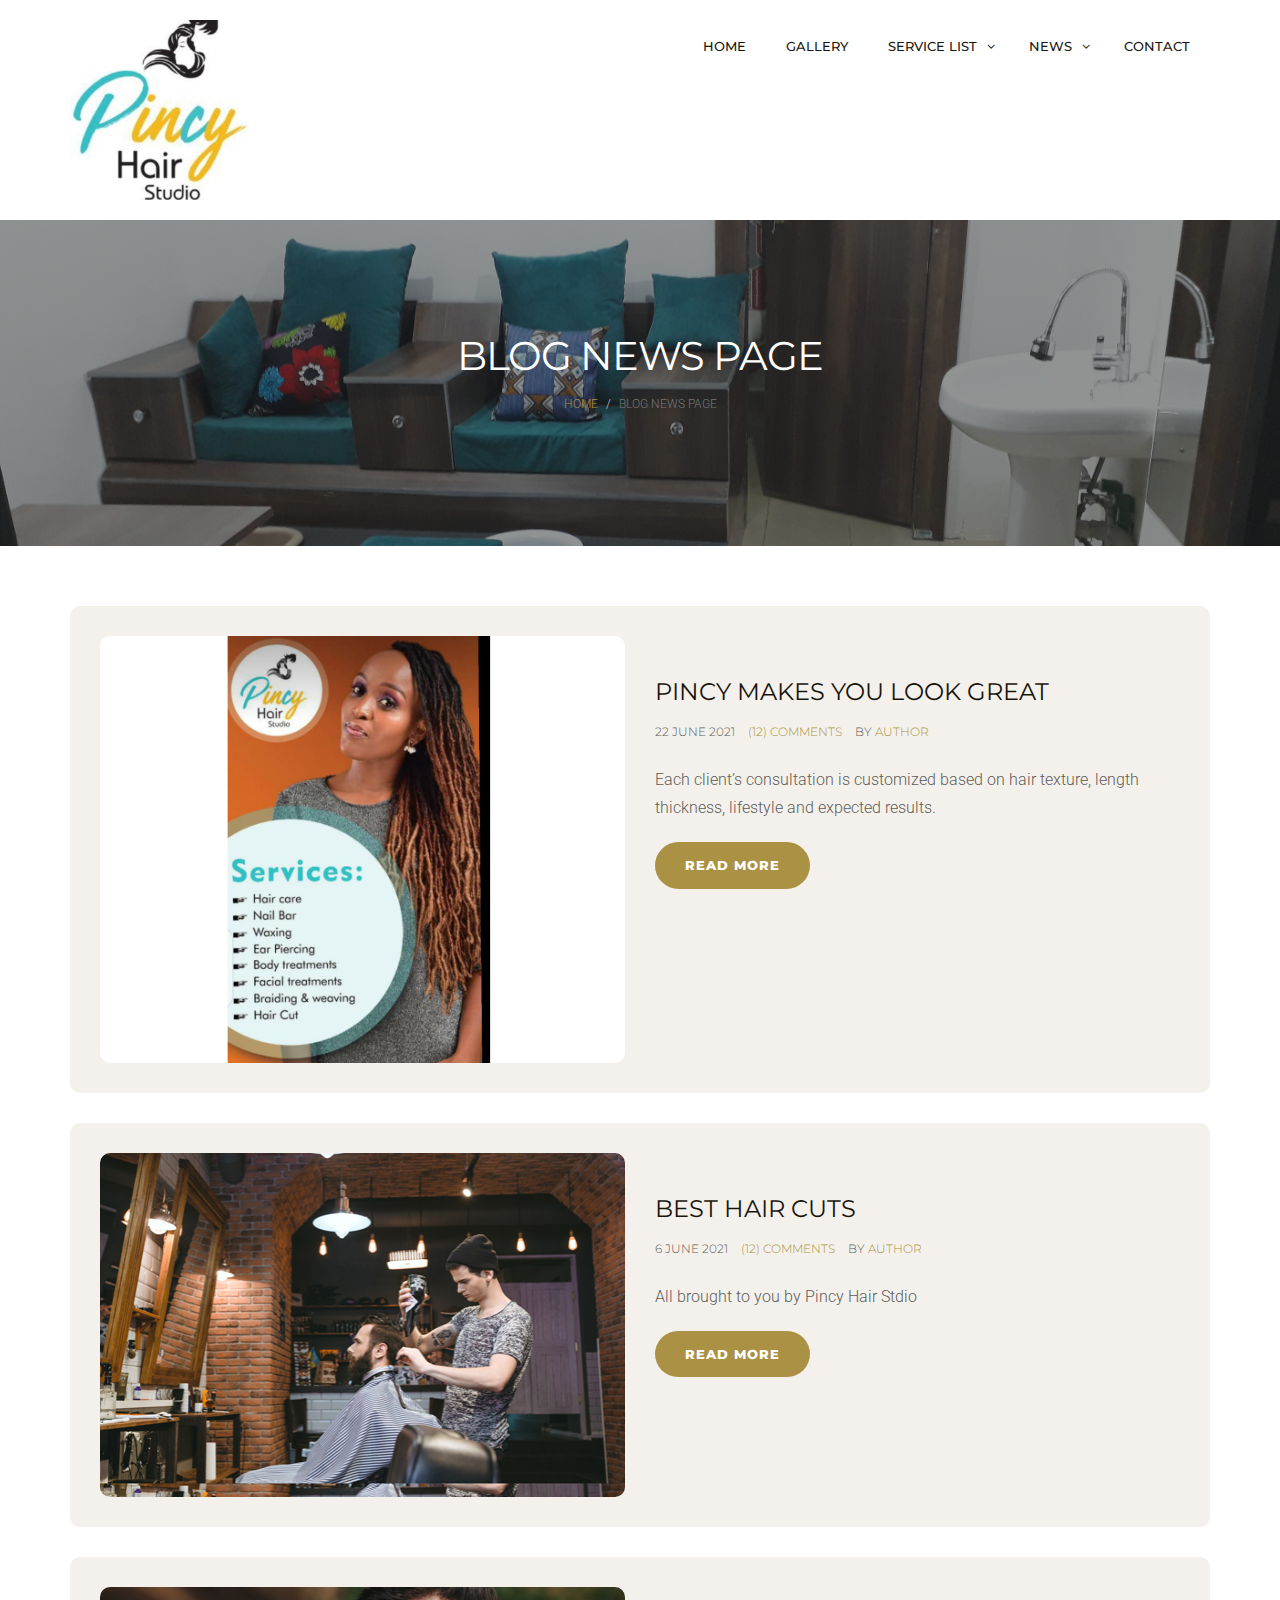
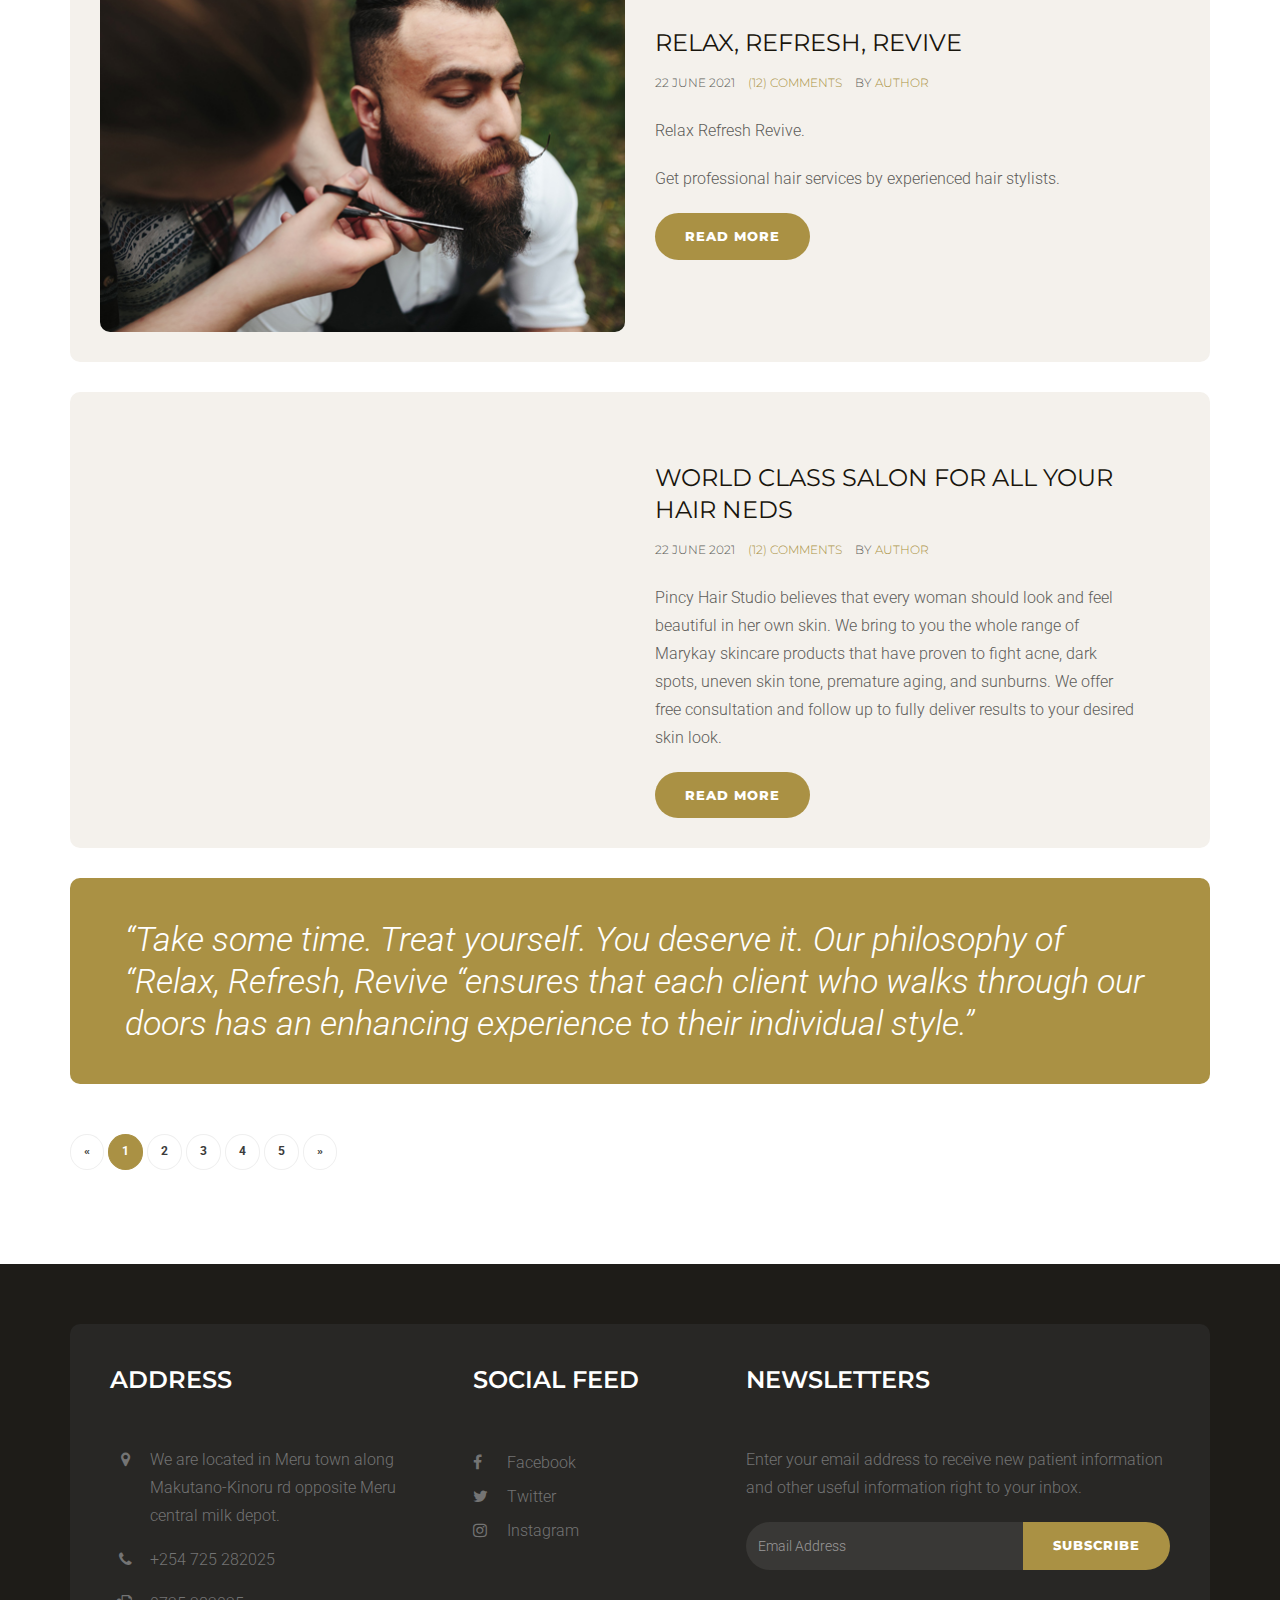
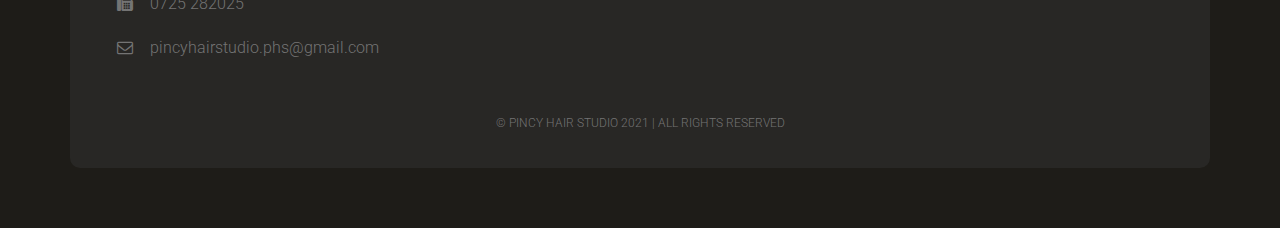
==== commit ba63b9ae: "email upd" ====
--- a/blog-default.html
+++ b/blog-default.html
@@ -6,7 +6,7 @@
     <meta http-equiv="X-UA-Compatible" content="IE=edge">
     <meta name="viewport" content="width=device-width, initial-scale=1">
     <!-- The above 3 meta tags *must* come first in the head; any other head content must come *after* these tags -->
-    <meta name="description" content="Hair salon templates for mens hair cut service provider.">
+    <meta name="description" content="ePIZY HAIR STUDIO.">
     <meta name="keywords" content="hair salon website templates free download, html5 template, free responsive website templates, website layout,html5 website templates, template for website design, beauty HTML5 templates, cosmetics website templates free download">
     <title>PINCY HAIR STUDIO | NEWS </title>
     <link rel="icon" type="image/png" href="images/favicon.ico"/>
@@ -33,6 +33,7 @@
                         <div id="navigation">
                             <ul>
                                 <li class="active"><a href="index.html" title="Home">Home</a></li>
+                                <li class="active"><a href="gallery/gallery.html" title="Home">Gallery</a></li>
                                 <li class="has-sub"><a href="service-list.html" title="Service List">Service List</a>
                                     <ul>
                                         <li><a href="service-list.html" title="Service List">Service List</a></li>
@@ -145,7 +146,7 @@
                             <!-- post block -->
                             <div class="col-md-6">
                                 <div class="post-img">
-                                    <a href="#"><img src="images/post-img.jpg" alt="" class="img-responsive"></a>
+                                    <a href="#"><img src="images/wchsalon.jpg" alt="" class="img-responsive"></a>
                                 </div>
                             </div>
                             <div class="col-md-6">
@@ -210,7 +211,7 @@
                                 <li><i class="fa fa-map-marker"></i>We are located in Meru town along Makutano-Kinoru rd opposite Meru central milk depot. </li>
                                 <li><i class="fa fa-phone"></i> +254 725 282025</li>
                                 <li><i class="fa fa-fax"></i> 0725 282025</li>
-                                <li><i class="fa fa-envelope-o"></i> pincyhairstudio@gmail.com</li>
+                                <li><i class="fa fa-envelope-o"></i> pincyhairstudio.phs@gmail.com</li>
                             </ul>
                         </div>
                     </div>
